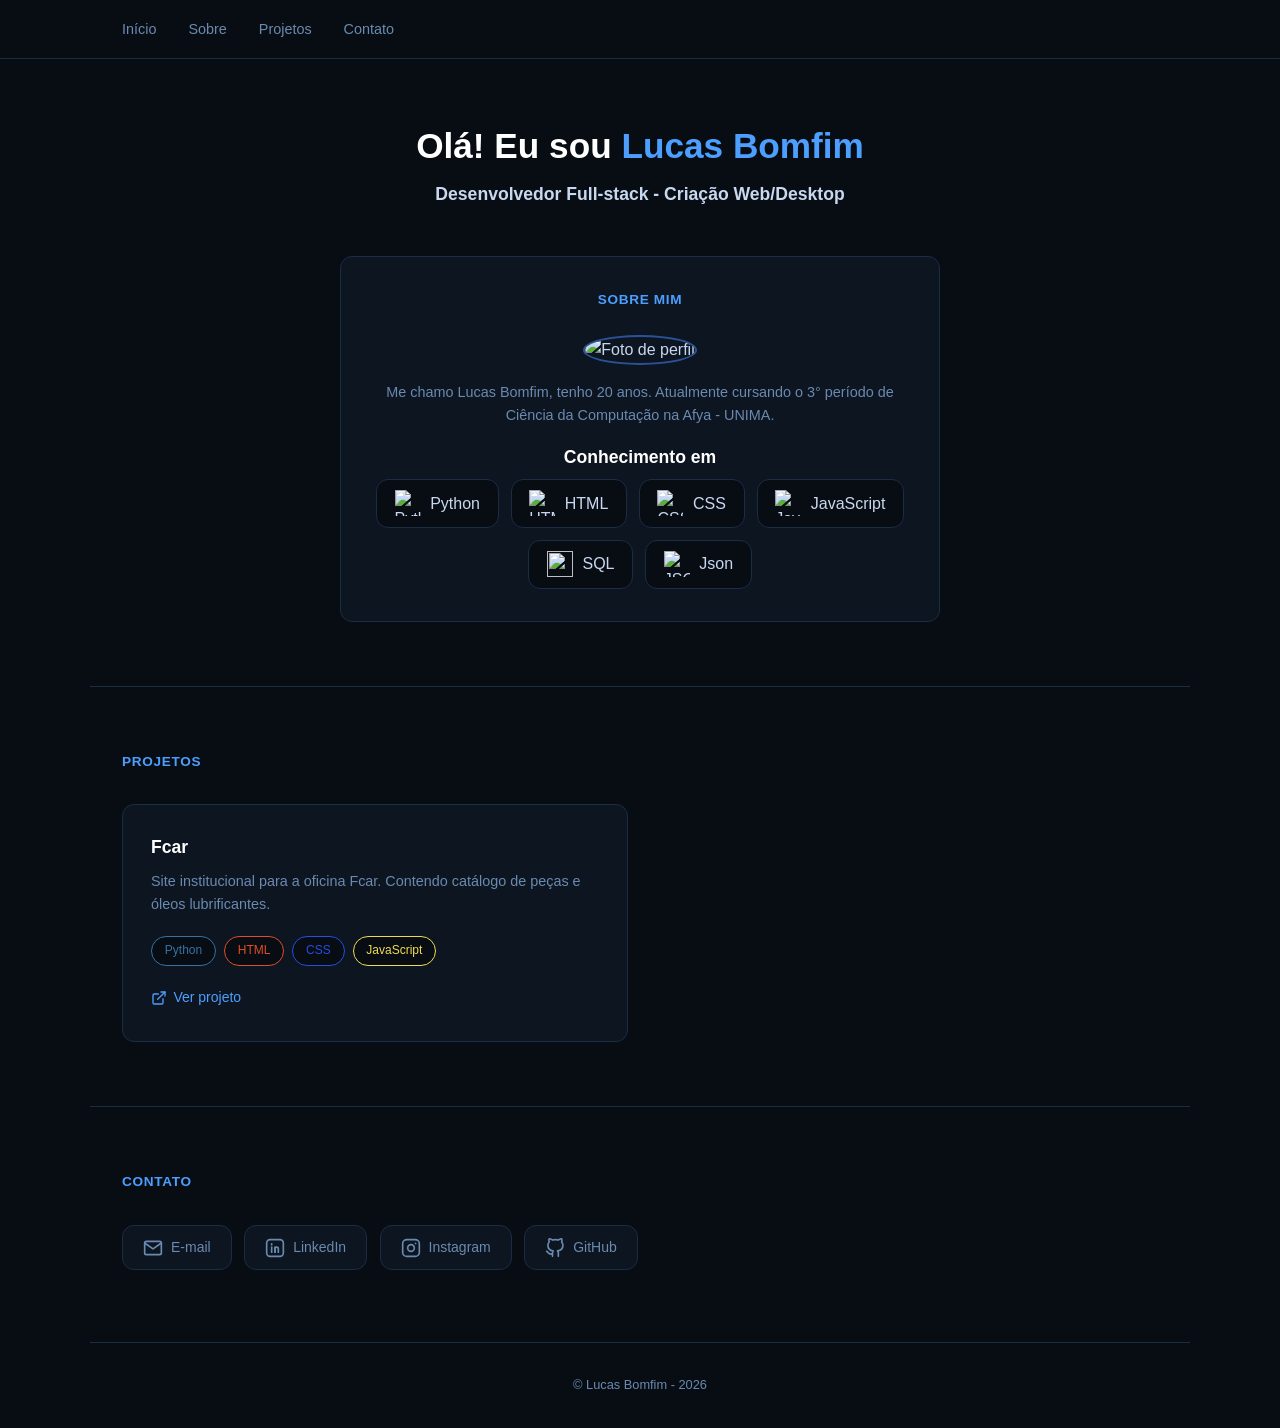
==== index.html @ 6d568c11 "adiciona título para seção de conhecimentos e atualiza classes de linguagens com estilos corresponde" ====
<!DOCTYPE html>
<html lang="pt-BR">
<head>
    <meta charset="UTF-8">
    <meta name="viewport" content="width=device-width, initial-scale=1.0">
    <meta name="description" content="Portfólio de Lucas Bomfim, desenvolvedor Full-stack.">
    <title>Lucas Bomfim | dev</title>
    <link rel="icon" href="img/icon.png">
    <link rel="stylesheet" href="style.css">
</head>
<body>

    <header>
        <nav>
            <ul>
                <li><a href="#">Início</a></li>
                <li><a href="#sobre">Sobre</a></li>
                <li><a href="#projetos">Projetos</a></li>
                <li><a href="#contato">Contato</a></li>
            </ul>
        </nav>
    </header>

    <main>

        <!-- div auxiliar para colocar hero e sobre lado a lado -->
        <div class="hero-sobre-wrapper">

            <section id="hero">
                <h1>Olá! Eu sou <span class="destaque">Lucas Bomfim</span></h1>
                <h2>Desenvolvedor Full-stack - Criação Web/Desktop</h2>
            </section>

            <section id="sobre" class="container">
                <h3>Sobre mim</h3>

                <img src="https://avatars.githubusercontent.com/u/122469738?v=4" alt="Foto de perfil" id="foto-perfil">
                <p>
                    Me chamo Lucas Bomfim, tenho 20 anos.
                    Atualmente cursando o 3° período de Ciência da Computação na Afya - UNIMA.
                </p>

                <h4>Conhecimento em</h4>

                <div class="conhecimento">
                    <div class="linguagem" id="python">
                        <img src="https://cdn.jsdelivr.net/gh/devicons/devicon/icons/python/python-original.svg" alt="Python">
                        Python
                    </div>
                    <div class="linguagem" id="html">
                        <img src="https://cdn.jsdelivr.net/gh/devicons/devicon/icons/html5/html5-original.svg" alt="HTML">
                        HTML
                    </div>
                    <div class="linguagem" id="css">
                        <img src="https://cdn.jsdelivr.net/gh/devicons/devicon/icons/css3/css3-original.svg" alt="CSS">
                        CSS
                    </div>
                    <div class="linguagem" id="js">
                        <img src="https://cdn.jsdelivr.net/gh/devicons/devicon/icons/javascript/javascript-original.svg" alt="JavaScript">
                        JavaScript
                    </div>
                    <div class="linguagem" id="sql">  
                        <img src="https://cdn.jsdelivr.net/gh/devicons/devicon@latest/icons/azuresqldatabase/azuresqldatabase-original.svg" />
                        SQL
                    </div>
                    <div class="linguagem" id="json">
                        <img src="https://cdn-icons-png.flaticon.com/512/136/136525.png" alt="JSON">
                        Json
                    </div>
                </div>
            </section>

        </div>

        <section id="projetos" class="container">
            <h3>Projetos</h3>

            <ul id="lista-projetos">
                <li>
                    <h4>Fcar</h4>
                    <p>
                        Site institucional para a oficina Fcar. Contendo catálogo de peças
                        e óleos lubrificantes.
                    </p>

                    <div class="stack">
                        <span class="span-python">Python</span>
                        <span class="span-html">HTML</span>
                        <span class="span-css">CSS</span>
                        <span class="span-javascript">JavaScript</span>
                    </div>

                    <a href="https://fcar-2qtg.onrender.com/" target="_blank" rel="noopener noreferrer">
                        <svg xmlns="http://www.w3.org/2000/svg" width="16" height="16" viewBox="0 0 24 24" fill="none" stroke="currentColor" stroke-width="2" stroke-linecap="round" stroke-linejoin="round">
                            <path d="M18 13v6a2 2 0 0 1-2 2H5a2 2 0 0 1-2-2V8a2 2 0 0 1 2-2h6"/>
                            <polyline points="15 3 21 3 21 9"/>
                            <line x1="10" y1="14" x2="21" y2="3"/>
                        </svg>
                        Ver projeto
                    </a>
                </li>
            </ul>
        </section>

        <section id="contato" class="container">
            <h3>Contato</h3>

            <a href="mailto:lucasbomfim2801@gmail.com" target="_blank" rel="noopener noreferrer" class="btn-contato">
                <svg xmlns="http://www.w3.org/2000/svg" width="20" height="20" viewBox="0 0 24 24" fill="none" stroke="currentColor" stroke-width="2" stroke-linecap="round" stroke-linejoin="round">
                    <path d="M4 4h16c1.1 0 2 .9 2 2v12c0 1.1-.9 2-2 2H4c-1.1 0-2-.9-2-2V6c0-1.1.9-2 2-2z"/>
                    <polyline points="22,6 12,13 2,6"/>
                </svg>
                E-mail
            </a>

            <a href="https://www.linkedin.com/in/lucas-bomfim-42358a309/" target="_blank" rel="noopener noreferrer" class="btn-contato">
                <svg xmlns="http://www.w3.org/2000/svg" width="20" height="20" viewBox="0 0 24 24" fill="none" stroke="currentColor" stroke-width="2" stroke-linecap="round" stroke-linejoin="round">
                    <rect x="2" y="2" width="20" height="20" rx="4"/>
                    <line x1="8" y1="11" x2="8" y2="17"/>
                    <line x1="8" y1="7" x2="8" y2="8"/>
                    <path d="M12 17v-4c0-1.1.9-2 2-2s2 .9 2 2v4"/>
                    <line x1="12" y1="11" x2="12" y2="17"/>
                </svg>
                LinkedIn
            </a>

            <a href="https://www.instagram.com/luk.bomfim" target="_blank" rel="noopener noreferrer" class="btn-contato">
                <svg xmlns="http://www.w3.org/2000/svg" width="20" height="20" viewBox="0 0 24 24" fill="none" stroke="currentColor" stroke-width="2" stroke-linecap="round" stroke-linejoin="round">
                    <rect x="2" y="2" width="20" height="20" rx="5" ry="5"/>
                    <circle cx="12" cy="12" r="4"/>
                    <circle cx="17.5" cy="6.5" r="1" fill="currentColor" stroke="none"/>
                </svg>
                Instagram
            </a>

            <a href="https://github.com/LukBomfim" target="_blank" rel="noopener noreferrer" class="btn-contato">
                <svg xmlns="http://www.w3.org/2000/svg" width="20" height="20" viewBox="0 0 24 24" fill="none" stroke="currentColor" stroke-width="2" stroke-linecap="round" stroke-linejoin="round">
                    <path d="M9 19c-5 1.5-5-2.5-7-3m14 6v-3.87a3.37 3.37 0 0 0-.94-2.61c3.14-.35 6.44-1.54 6.44-7A5.44 5.44 0 0 0 20 4.77 5.07 5.07 0 0 0 19.91 1S18.73.65 16 2.48a13.38 13.38 0 0 0-7 0C6.27.65 5.09 1 5.09 1A5.07 5.07 0 0 0 5 4.77a5.44 5.44 0 0 0-1.5 3.78c0 5.42 3.3 6.61 6.44 7A3.37 3.37 0 0 0 9 18.13V22"/>
                </svg>
                GitHub
            </a>
        </section>

    </main>

    <footer>
        &copy; Lucas Bomfim - 2026
    </footer>

</body>
</html>
---- style.css ----
/* =============================================
   VARIÁVEIS
   ============================================= */
:root {
    --cor-fundo: #080d14;
    --cor-fundo-secao: #0d1520;
    --cor-borda: #1a2d45;
    --cor-borda-hover: #2a5298;
    --cor-texto: #c8d8f0;
    --cor-texto-fraco: #6a8ab0;
    --cor-destaque: #4d9fff;
    --cor-destaque-hover: #2a80e8;
    --fonte: 'Segoe UI', sans-serif;
    --raio: 12px;
}

/* =============================================
   RESET E BASE
   ============================================= */
* {
    margin: 0;
    padding: 0;
    box-sizing: border-box;
}

html {
    scroll-behavior: smooth;
}

body {
    background-color: var(--cor-fundo);
    color: var(--cor-texto);
    font-family: var(--fonte);
    font-size: 16px;
    line-height: 1.6;
}

/* =============================================
   NAVEGAÇÃO
   ============================================= */
header {
    position: sticky;
    top: 0;
    z-index: 100;
    background-color: var(--cor-fundo);
    border-bottom: 1px solid var(--cor-borda);
}

nav {
    max-width: 1100px;
    margin: 0 auto;
    padding: 1rem 2rem;
    display: flex;
    justify-content: space-between;
    align-items: center;
}

.logo {
    color: var(--cor-destaque);
    text-decoration: none;
    font-weight: 600;
}

nav ul {
    list-style: none;
    display: flex;
    gap: 2rem;
}

nav a {
    color: var(--cor-texto-fraco);
    text-decoration: none;
    font-size: 0.9rem;
    transition: color 0.2s;
}

nav a:hover {
    color: var(--cor-destaque);
}

/* =============================================
   HERO + SOBRE (lado a lado)
   ============================================= */
.hero-sobre-wrapper {
    max-width: 1100px;
    margin: 0 auto;
    padding: 4rem 2rem;
    display: flex;
    flex-direction: column;
    align-items: center;
    gap: 3rem;
    border-bottom: 1px solid var(--cor-borda);
}

#hero {
    width: 100%;
    text-align: center;
}

#hero h1 {
    font-size: 2.2rem;
    font-weight: 700;
    color: #fff;
    line-height: 1.3;
    margin-bottom: 0.75rem;
}

.destaque {
    color: var(--cor-destaque);
}

#hero h2 {
    font-size: 1.1rem;
    color: var(--cor-texto);
}

/* =============================================
   SOBRE (container)
   ============================================= */
#sobre {
    width: 100%;
    max-width: 600px;
    flex: 1;
    background-color: var(--cor-fundo-secao);
    border: 1px solid var(--cor-borda);
    border-radius: var(--raio);
    padding: 2rem;
    text-align: center;
}

#sobre h3 {
    color: var(--cor-destaque);
    font-size: 0.85rem;
    text-transform: uppercase;
    letter-spacing: 0.05em;
    margin-bottom: 1.5rem;
}

#foto-perfil {
    width: 150px;
    height: 150px;
    border-radius: 50%;
    object-fit: cover;
    border: 2px solid var(--cor-borda-hover);
    margin-bottom: 1rem;
}

#sobre p {
    color: var(--cor-texto-fraco);
    font-size: 0.9rem;
    margin-bottom: 1rem;
}

/* Linguagens */
.conhecimento {
    display: flex;
    flex-wrap: wrap;
    justify-content: center;
    gap: 0.75rem;
    margin-top: 0.5rem;
}

.linguagem {
    display: flex;
    align-items: center;
    gap: 0.6rem;
    padding: 0.65rem 1.1rem;
    border: 1px solid var(--cor-borda);
    border-radius: var(--raio);
    font-size: 1rem;
    font-weight: 500;
    color: var(--cor-texto);
    background-color: var(--cor-fundo);
    transition: border-color 0.2s, background-color 0.2s;
    cursor: default;
}

.linguagem:hover {
    border-color: var(--cor-destaque);
    background-color: #0d1a2e;
}

.linguagem img,
.linguagem svg {
    width: 26px;
    height: 26px;
}

/* =============================================
   CONTAINER (projetos e contato)
   ============================================= */
.container {
    max-width: 1100px;
    margin: 0 auto;
    padding: 4rem 2rem;
    border-bottom: 1px solid var(--cor-borda);
}

.container h3 {
    font-size: 0.85rem;
    color: var(--cor-destaque);
    text-transform: uppercase;
    letter-spacing: 0.05em;
    margin-bottom: 2rem;
}

/* =============================================
   PROJETOS
   ============================================= */
#lista-projetos {
    list-style: none;
    display: grid;
    grid-template-columns: 1fr 1fr; /* 2 colunas */
    gap: 1.5rem;
}

#lista-projetos li {
    padding: 1.75rem;
    border: 1px solid var(--cor-borda);
    border-radius: var(--raio);
    background-color: var(--cor-fundo-secao);
    transition: border-color 0.2s;
}

#lista-projetos li:hover {
    border-color: var(--cor-borda-hover);
}

h4 {
    font-size: 1.1rem;
    color: #fff;
    margin-bottom: 0.5rem;
}

#lista-projetos p {
    color: var(--cor-texto-fraco);
    font-size: 0.9rem;
    margin-bottom: 1.25rem;
}

.stack {
    display: flex;
    flex-wrap: wrap;
    gap: 0.5rem;
    margin-bottom: 1.25rem;
}

.stack span {
    font-size: 0.75rem;
    padding: 0.3rem 0.8rem;
    border-radius: 999px;
    
    background-color: var(--cor-fundo);
}

.span-python {
    border: 1px solid;
    color: #3572A5;
}
.span-html {
    border: 1px solid;
    color: #e34c26;
}
.span-css {
    border: 1px solid;
    color: #264de4;
}
.span-javascript {
    border: 1px solid;
    color: #f0db4f;
}
.span-java {
    border: 1px solid;
    color: #b07219;
}


#lista-projetos a {
    display: inline-flex;
    align-items: center;
    gap: 0.4rem;
    color: var(--cor-destaque);
    text-decoration: none;
    font-size: 0.875rem;
    transition: color 0.2s;
}

#lista-projetos a:hover {
    color: var(--cor-destaque-hover);
}

/* =============================================
   CONTATO
   ============================================= */
.btn-contato {
    display: inline-flex;
    align-items: center;
    gap: 0.5rem;
    padding: 0.65rem 1.25rem;
    margin: 0 0.5rem 0.5rem 0; /* espaço entre os botões sem precisar de div */
    border: 1px solid var(--cor-borda);
    border-radius: var(--raio);
    color: var(--cor-texto-fraco);
    text-decoration: none;
    font-size: 0.875rem;
    background-color: var(--cor-fundo-secao);
    transition: border-color 0.2s, color 0.2s;
}

.btn-contato:hover {
    border-color: var(--cor-destaque);
    color: var(--cor-destaque);
}

/* =============================================
   RODAPÉ
   ============================================= */
footer {
    text-align: center;
    padding: 2rem;
    color: var(--cor-texto-fraco);
    font-size: 0.8rem;
}

/* =============================================
   RESPONSIVO
   ============================================= */
@media (max-width: 700px) {
    #hero h1 {
        font-size: 1.7rem;
    }

    #lista-projetos {
        grid-template-columns: 1fr;
    }
}
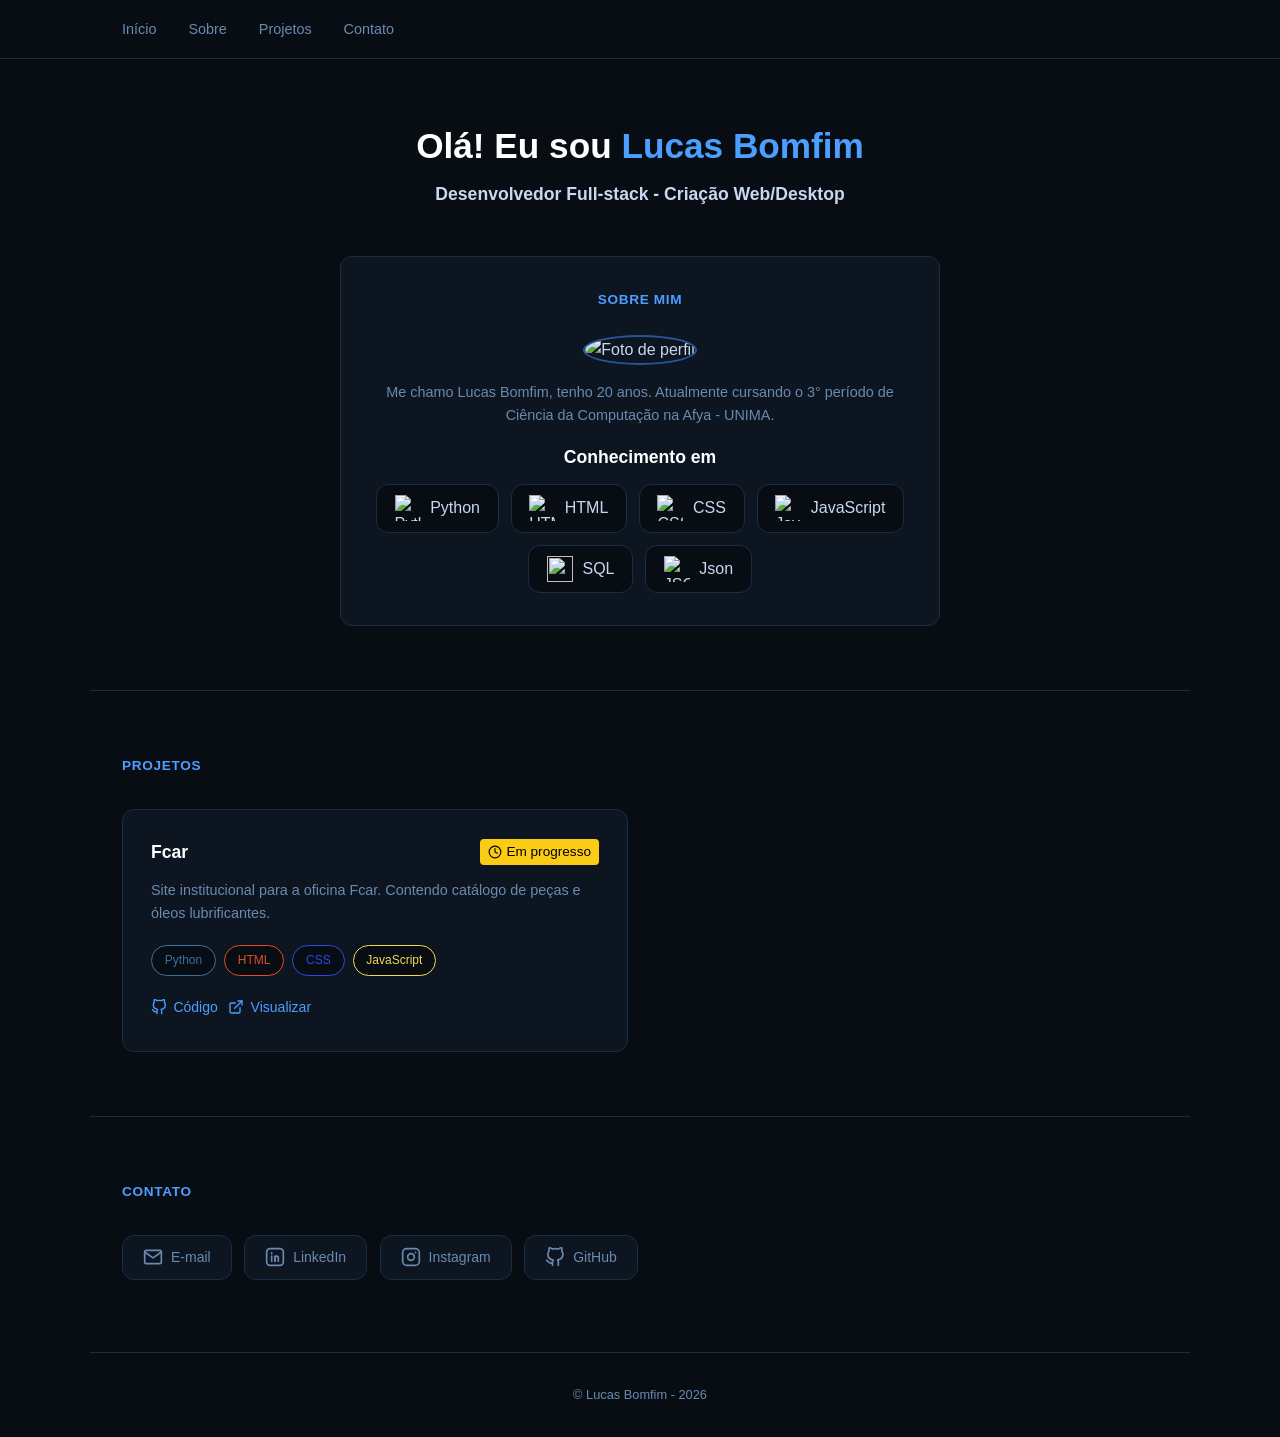
==== commit f5993be2: "atualiza estrutura e comentários no HTML e CSS; adiciona estilos para progresso de projetos" ====
--- a/index.html
+++ b/index.html
@@ -11,6 +11,7 @@
 <body>
 
     <header>
+        <!-- LINKS DE NAVEGAÇÃO -->
         <nav>
             <ul>
                 <li><a href="#">Início</a></li>
@@ -23,15 +24,16 @@
 
     <main>
 
-        <!-- div auxiliar para colocar hero e sobre lado a lado -->
         <div class="hero-sobre-wrapper">
 
+            <!-- ÁREA DAS BOAS VINDAS -->
             <section id="hero">
                 <h1>Olá! Eu sou <span class="destaque">Lucas Bomfim</span></h1>
                 <h2>Desenvolvedor Full-stack - Criação Web/Desktop</h2>
             </section>
 
             <section id="sobre" class="container">
+                <!-- PERFIL -->
                 <h3>Sobre mim</h3>
 
                 <img src="https://avatars.githubusercontent.com/u/122469738?v=4" alt="Foto de perfil" id="foto-perfil">
@@ -42,6 +44,7 @@
 
                 <h4>Conhecimento em</h4>
 
+                <!-- STACKS QUE TENHO CONHECIMENTO -->
                 <div class="conhecimento">
                     <div class="linguagem" id="python">
                         <img src="https://cdn.jsdelivr.net/gh/devicons/devicon/icons/python/python-original.svg" alt="Python">
@@ -72,12 +75,25 @@
 
         </div>
 
+        <!-- ÁREA DOS PROJETOS -->
         <section id="projetos" class="container">
             <h3>Projetos</h3>
 
             <ul id="lista-projetos">
+                <!-- EXEMPLO DE PROJETO -->
                 <li>
-                    <h4>Fcar</h4>
+                    <div class="projeto-header">
+                        <h4>Fcar</h4>
+
+                        <span class="progresso wip">
+                            <svg xmlns="http://www.w3.org/2000/svg" width="14" height="14" viewBox="0 0 24 24" fill="none" stroke="currentColor" stroke-width="2" stroke-linecap="round" stroke-linejoin="round">
+                                <circle cx="12" cy="12" r="10"/>
+                                <polyline points="12 6 12 12 16 14"/>
+                            </svg>
+                            Em progresso
+                        </span>
+                    </div>
+
                     <p>
                         Site institucional para a oficina Fcar. Contendo catálogo de peças
                         e óleos lubrificantes.
@@ -90,18 +106,29 @@
                         <span class="span-javascript">JavaScript</span>
                     </div>
 
-                    <a href="https://fcar-2qtg.onrender.com/" target="_blank" rel="noopener noreferrer">
-                        <svg xmlns="http://www.w3.org/2000/svg" width="16" height="16" viewBox="0 0 24 24" fill="none" stroke="currentColor" stroke-width="2" stroke-linecap="round" stroke-linejoin="round">
-                            <path d="M18 13v6a2 2 0 0 1-2 2H5a2 2 0 0 1-2-2V8a2 2 0 0 1 2-2h6"/>
-                            <polyline points="15 3 21 3 21 9"/>
-                            <line x1="10" y1="14" x2="21" y2="3"/>
-                        </svg>
-                        Ver projeto
-                    </a>
+                    <div class="projeto-link">
+                        <a href="https://github.com/LukBomfim/Fcar" target="_blank" >
+                            <svg xmlns="http://www.w3.org/2000/svg" width="16" height="16" viewBox="0 0 24 24" fill="none" stroke="currentColor" stroke-width="2" stroke-linecap="round" stroke-linejoin="round">
+                            <path d="M9 19c-5 1.5-5-2.5-7-3m14 6v-3.87a3.37 3.37 0 0 0-.94-2.61c3.14-.35 6.44-1.54 6.44-7A5.44 5.44 0 0 0 20 4.77 5.07 5.07 0 0 0 19.91 1S18.73.65 16 2.48a13.38 13.38 0 0 0-7 0C6.27.65 5.09 1 5.09 1A5.07 5.07 0 0 0 5 4.77a5.44 5.44 0 0 0-1.5 3.78c0 5.42 3.3 6.61 6.44 7A3.37 3.37 0 0 0 9 18.13V22"/>
+                            </svg>
+                            Código
+                        </a>
+
+                        <a href="https://fcar-2qtg.onrender.com/" target="_blank">
+                            <svg xmlns="http://www.w3.org/2000/svg" width="16" height="16" viewBox="0 0 24 24" fill="none" stroke="currentColor" stroke-width="2" stroke-linecap="round" stroke-linejoin="round">
+                                <path d="M18 13v6a2 2 0 0 1-2 2H5a2 2 0 0 1-2-2V8a2 2 0 0 1 2-2h6"/>
+                                <polyline points="15 3 21 3 21 9"/>
+                                <line x1="10" y1="14" x2="21" y2="3"/>
+                            </svg>
+                            Visualizar
+                        </a>
+                    </div>
                 </li>
+                
             </ul>
         </section>
 
+        <!-- ÁREA DOS CONTATOS -->
         <section id="contato" class="container">
             <h3>Contato</h3>
 
--- a/style.css
+++ b/style.css
@@ -1,6 +1,4 @@
-/* =============================================
-   VARIÁVEIS
-   ============================================= */
+/* VARIÁVEIS */
 :root {
     --cor-fundo: #080d14;
     --cor-fundo-secao: #0d1520;
@@ -14,9 +12,7 @@
     --raio: 12px;
 }
 
-/* =============================================
-   RESET E BASE
-   ============================================= */
+/* RESET E BASE */
 * {
     margin: 0;
     padding: 0;
@@ -35,9 +31,7 @@
     line-height: 1.6;
 }
 
-/* =============================================
-   NAVEGAÇÃO
-   ============================================= */
+/* NAVEGAÇÃO */
 header {
     position: sticky;
     top: 0;
@@ -78,9 +72,7 @@
     color: var(--cor-destaque);
 }
 
-/* =============================================
-   HERO + SOBRE (lado a lado)
-   ============================================= */
+/* HERO + SOBRE */
 .hero-sobre-wrapper {
     max-width: 1100px;
     margin: 0 auto;
@@ -114,9 +106,7 @@
     color: var(--cor-texto);
 }
 
-/* =============================================
-   SOBRE (container)
-   ============================================= */
+/* SOBRE */
 #sobre {
     width: 100%;
     max-width: 600px;
@@ -151,7 +141,7 @@
     margin-bottom: 1rem;
 }
 
-/* Linguagens */
+/* LINGUAGENS */
 .conhecimento {
     display: flex;
     flex-wrap: wrap;
@@ -186,9 +176,7 @@
     height: 26px;
 }
 
-/* =============================================
-   CONTAINER (projetos e contato)
-   ============================================= */
+/* CONTAINER */
 .container {
     max-width: 1100px;
     margin: 0 auto;
@@ -204,9 +192,7 @@
     margin-bottom: 2rem;
 }
 
-/* =============================================
-   PROJETOS
-   ============================================= */
+/* PROJETOS */
 #lista-projetos {
     list-style: none;
     display: grid;
@@ -226,10 +212,37 @@
     border-color: var(--cor-borda-hover);
 }
 
+.projeto-header {
+    display: flex;
+    justify-content: space-between;
+    align-items: center;
+}
+
 h4 {
     font-size: 1.1rem;
     color: #fff;
-    margin-bottom: 0.5rem;
+    margin-bottom: 0.8rem;
+}
+
+/* PROGRESSO DO PROJETO */
+.progresso {
+    display: inline-flex;
+    align-items: center;
+    gap: 4px;
+    border-radius: 4px;
+    padding: 2px 8px;
+    font-size: 0.85rem;
+    margin-bottom: 0.8rem;
+}
+    /* EM PROGRESSO */
+.wip {
+    background-color: #facc15;
+    color: black;
+}
+    /* CONCLUIDO */
+.concluido {
+    background-color: #10b981;
+    color: white;
 }
 
 #lista-projetos p {
@@ -289,9 +302,11 @@
     color: var(--cor-destaque-hover);
 }
 
-/* =============================================
-   CONTATO
-   ============================================= */
+.projeto-link a{
+    margin-right: 6px;
+}
+
+/* CONTATO */
 .btn-contato {
     display: inline-flex;
     align-items: center;
@@ -312,9 +327,7 @@
     color: var(--cor-destaque);
 }
 
-/* =============================================
-   RODAPÉ
-   ============================================= */
+/* RODAPÉ */
 footer {
     text-align: center;
     padding: 2rem;
@@ -322,9 +335,7 @@
     font-size: 0.8rem;
 }
 
-/* =============================================
-   RESPONSIVO
-   ============================================= */
+/* RESPONSIVO */
 @media (max-width: 700px) {
     #hero h1 {
         font-size: 1.7rem;
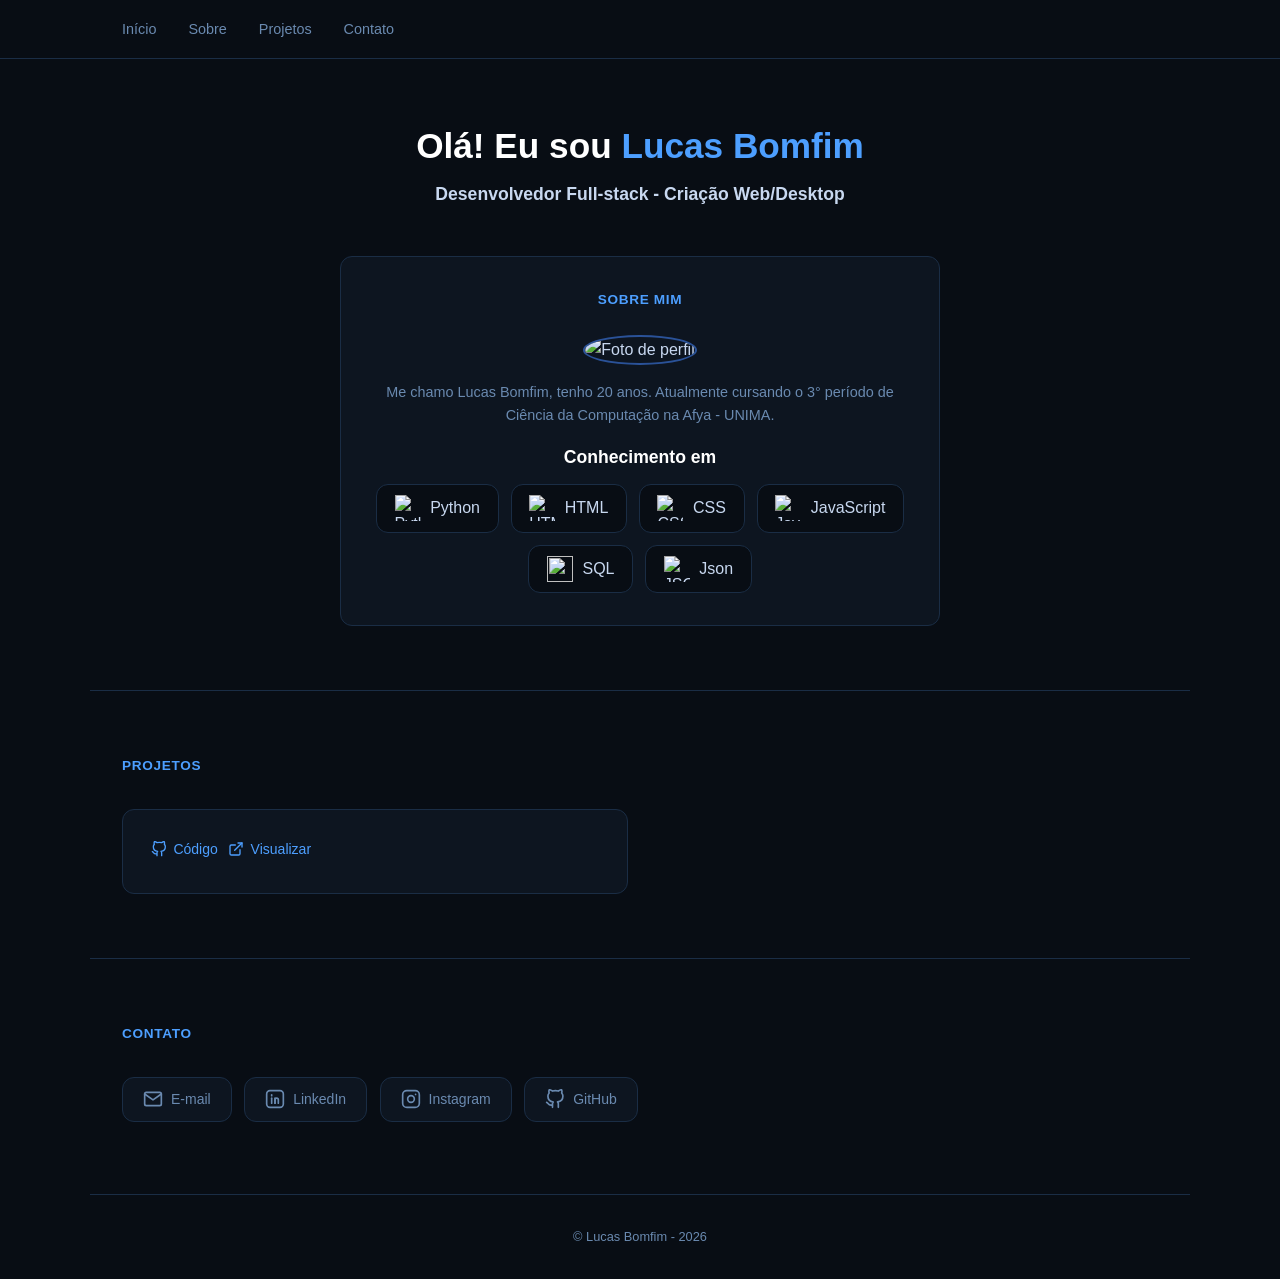
==== commit 59a8ca35: "remove projeto Fcar do portfólio; adiciona lógica para exibir repositórios do GitHub e atualiza esti" ====
--- a/index.html
+++ b/index.html
@@ -82,30 +82,6 @@
             <ul id="lista-projetos">
                 <!-- EXEMPLO DE PROJETO -->
                 <li>
-                    <div class="projeto-header">
-                        <h4>Fcar</h4>
-
-                        <span class="progresso wip">
-                            <svg xmlns="http://www.w3.org/2000/svg" width="14" height="14" viewBox="0 0 24 24" fill="none" stroke="currentColor" stroke-width="2" stroke-linecap="round" stroke-linejoin="round">
-                                <circle cx="12" cy="12" r="10"/>
-                                <polyline points="12 6 12 12 16 14"/>
-                            </svg>
-                            Em progresso
-                        </span>
-                    </div>
-
-                    <p>
-                        Site institucional para a oficina Fcar. Contendo catálogo de peças
-                        e óleos lubrificantes.
-                    </p>
-
-                    <div class="stack">
-                        <span class="span-python">Python</span>
-                        <span class="span-html">HTML</span>
-                        <span class="span-css">CSS</span>
-                        <span class="span-javascript">JavaScript</span>
-                    </div>
-
                     <div class="projeto-link">
                         <a href="https://github.com/LukBomfim/Fcar" target="_blank" >
                             <svg xmlns="http://www.w3.org/2000/svg" width="16" height="16" viewBox="0 0 24 24" fill="none" stroke="currentColor" stroke-width="2" stroke-linecap="round" stroke-linejoin="round">
@@ -174,5 +150,6 @@
         &copy; Lucas Bomfim - 2026
     </footer>
 
+<script src="script.js"></script>
 </body>
 </html>
--- a/style.css
+++ b/style.css
@@ -262,13 +262,12 @@
     font-size: 0.75rem;
     padding: 0.3rem 0.8rem;
     border-radius: 999px;
-    
     background-color: var(--cor-fundo);
 }
 
 .span-python {
     border: 1px solid;
-    color: #3572A5;
+    color: #3572a5;
 }
 .span-html {
     border: 1px solid;
@@ -276,11 +275,11 @@
 }
 .span-css {
     border: 1px solid;
-    color: #264de4;
+    color: #663399;
 }
 .span-javascript {
     border: 1px solid;
-    color: #f0db4f;
+    color: #f1e05a;
 }
 .span-java {
     border: 1px solid;
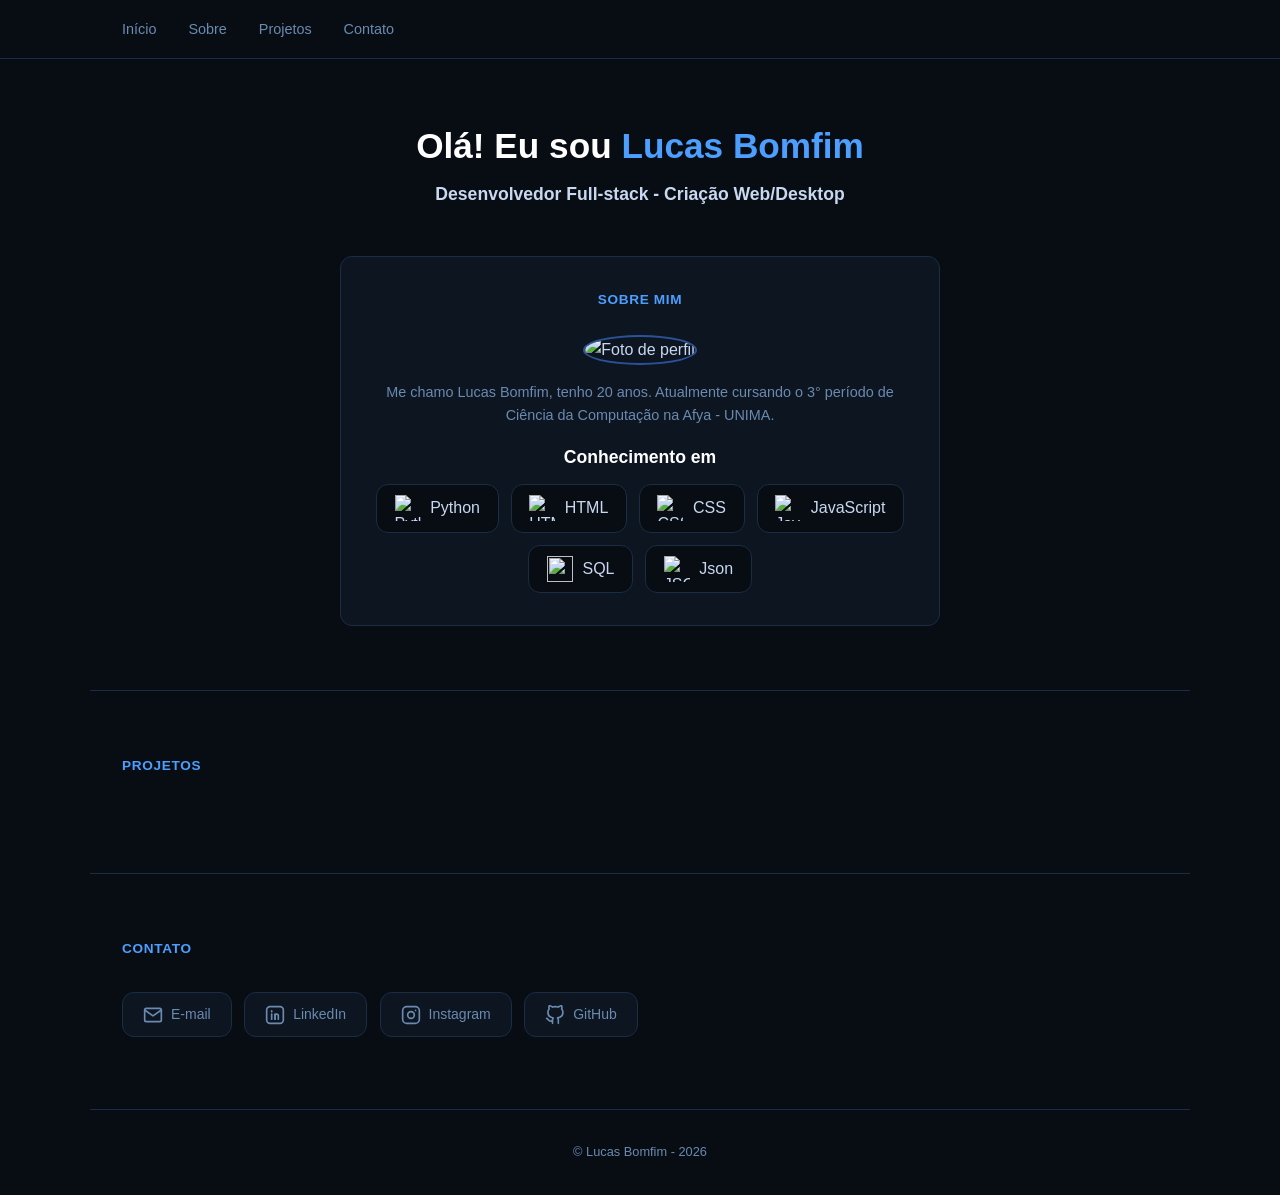
==== commit 79f4ae1c: "atualiza lógica para aparecer os links dos projetos" ====
--- a/index.html
+++ b/index.html
@@ -80,27 +80,6 @@
             <h3>Projetos</h3>
 
             <ul id="lista-projetos">
-                <!-- EXEMPLO DE PROJETO -->
-                <li>
-                    <div class="projeto-link">
-                        <a href="https://github.com/LukBomfim/Fcar" target="_blank" >
-                            <svg xmlns="http://www.w3.org/2000/svg" width="16" height="16" viewBox="0 0 24 24" fill="none" stroke="currentColor" stroke-width="2" stroke-linecap="round" stroke-linejoin="round">
-                            <path d="M9 19c-5 1.5-5-2.5-7-3m14 6v-3.87a3.37 3.37 0 0 0-.94-2.61c3.14-.35 6.44-1.54 6.44-7A5.44 5.44 0 0 0 20 4.77 5.07 5.07 0 0 0 19.91 1S18.73.65 16 2.48a13.38 13.38 0 0 0-7 0C6.27.65 5.09 1 5.09 1A5.07 5.07 0 0 0 5 4.77a5.44 5.44 0 0 0-1.5 3.78c0 5.42 3.3 6.61 6.44 7A3.37 3.37 0 0 0 9 18.13V22"/>
-                            </svg>
-                            Código
-                        </a>
-
-                        <a href="https://fcar-2qtg.onrender.com/" target="_blank">
-                            <svg xmlns="http://www.w3.org/2000/svg" width="16" height="16" viewBox="0 0 24 24" fill="none" stroke="currentColor" stroke-width="2" stroke-linecap="round" stroke-linejoin="round">
-                                <path d="M18 13v6a2 2 0 0 1-2 2H5a2 2 0 0 1-2-2V8a2 2 0 0 1 2-2h6"/>
-                                <polyline points="15 3 21 3 21 9"/>
-                                <line x1="10" y1="14" x2="21" y2="3"/>
-                            </svg>
-                            Visualizar
-                        </a>
-                    </div>
-                </li>
-                
             </ul>
         </section>
 
@@ -149,7 +128,7 @@
     <footer>
         &copy; Lucas Bomfim - 2026
     </footer>
-
+<script src="config.js"></script>
 <script src="script.js"></script>
 </body>
 </html>
--- a/style.css
+++ b/style.css
@@ -236,11 +236,13 @@
 }
     /* EM PROGRESSO */
 .wip {
+    border-radius: var(--raio);
     background-color: #facc15;
     color: black;
 }
     /* CONCLUIDO */
 .concluido {
+    border-radius: var(--raio);
     background-color: #10b981;
     color: white;
 }
@@ -294,6 +296,7 @@
     color: var(--cor-destaque);
     text-decoration: none;
     font-size: 0.875rem;
+    margin-right: 2rem;
     transition: color 0.2s;
 }
 
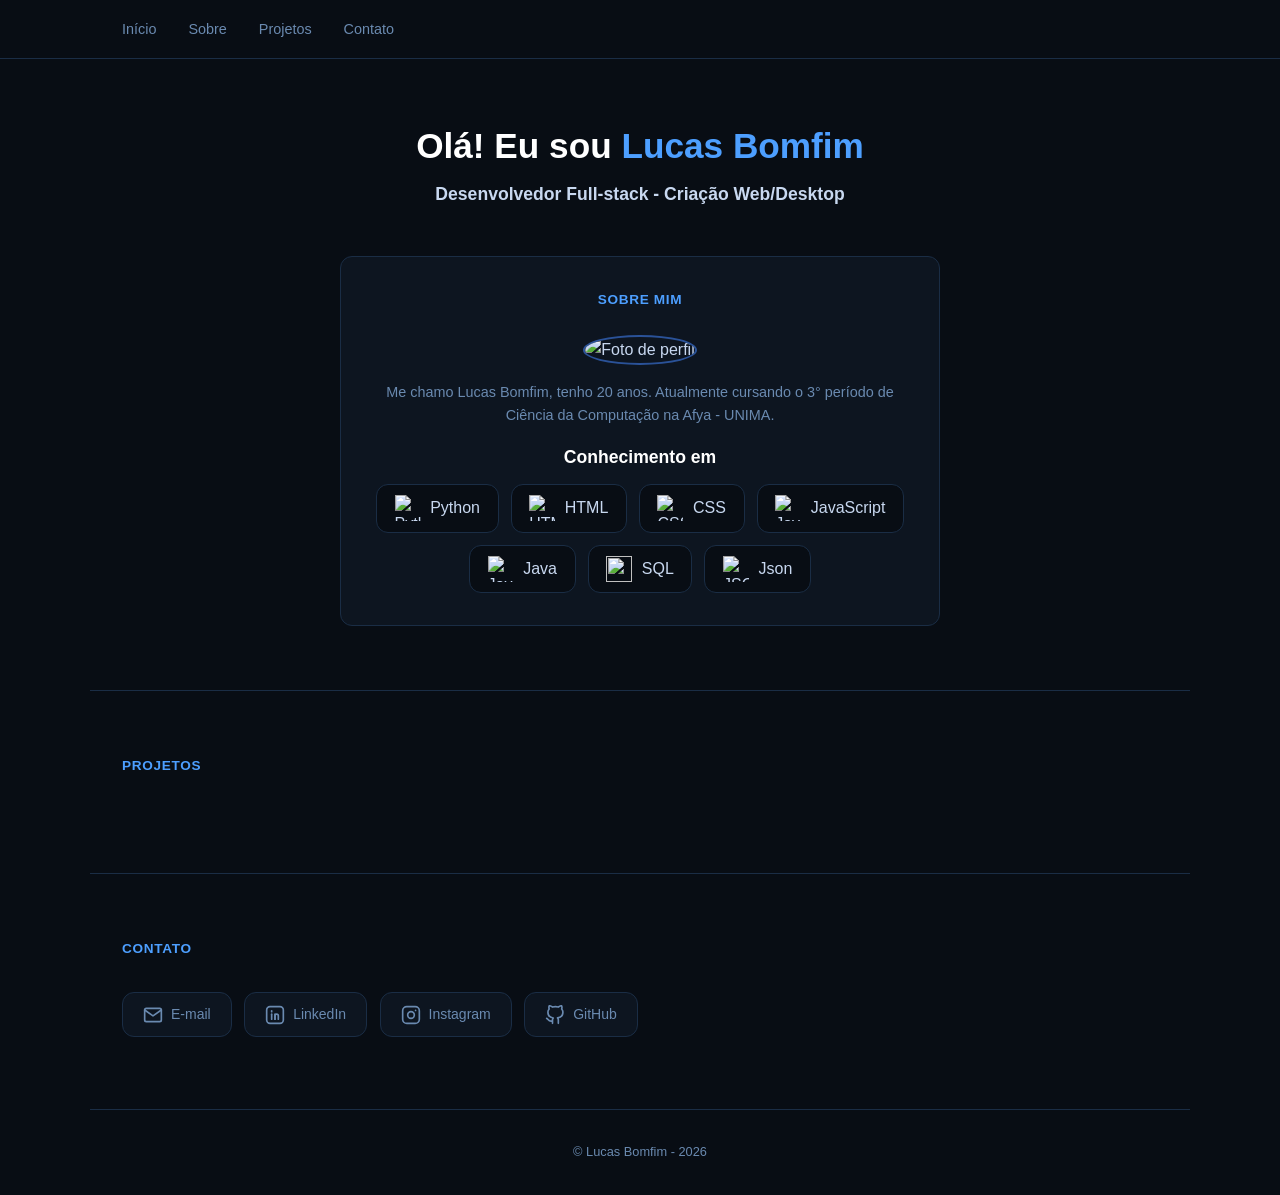
==== commit 18475e2f: "adiciona Java nas linguagens de conhecimento" ====
--- a/index.html
+++ b/index.html
@@ -61,6 +61,10 @@
                     <div class="linguagem" id="js">
                         <img src="https://cdn.jsdelivr.net/gh/devicons/devicon/icons/javascript/javascript-original.svg" alt="JavaScript">
                         JavaScript
+                    </div>
+                    <div class="linguagem" id="java">
+                        <img src="https://cdn.jsdelivr.net/gh/devicons/devicon/icons/java/java-original.svg" alt="Java">
+                        Java
                     </div>
                     <div class="linguagem" id="sql">  
                         <img src="https://cdn.jsdelivr.net/gh/devicons/devicon@latest/icons/azuresqldatabase/azuresqldatabase-original.svg" />
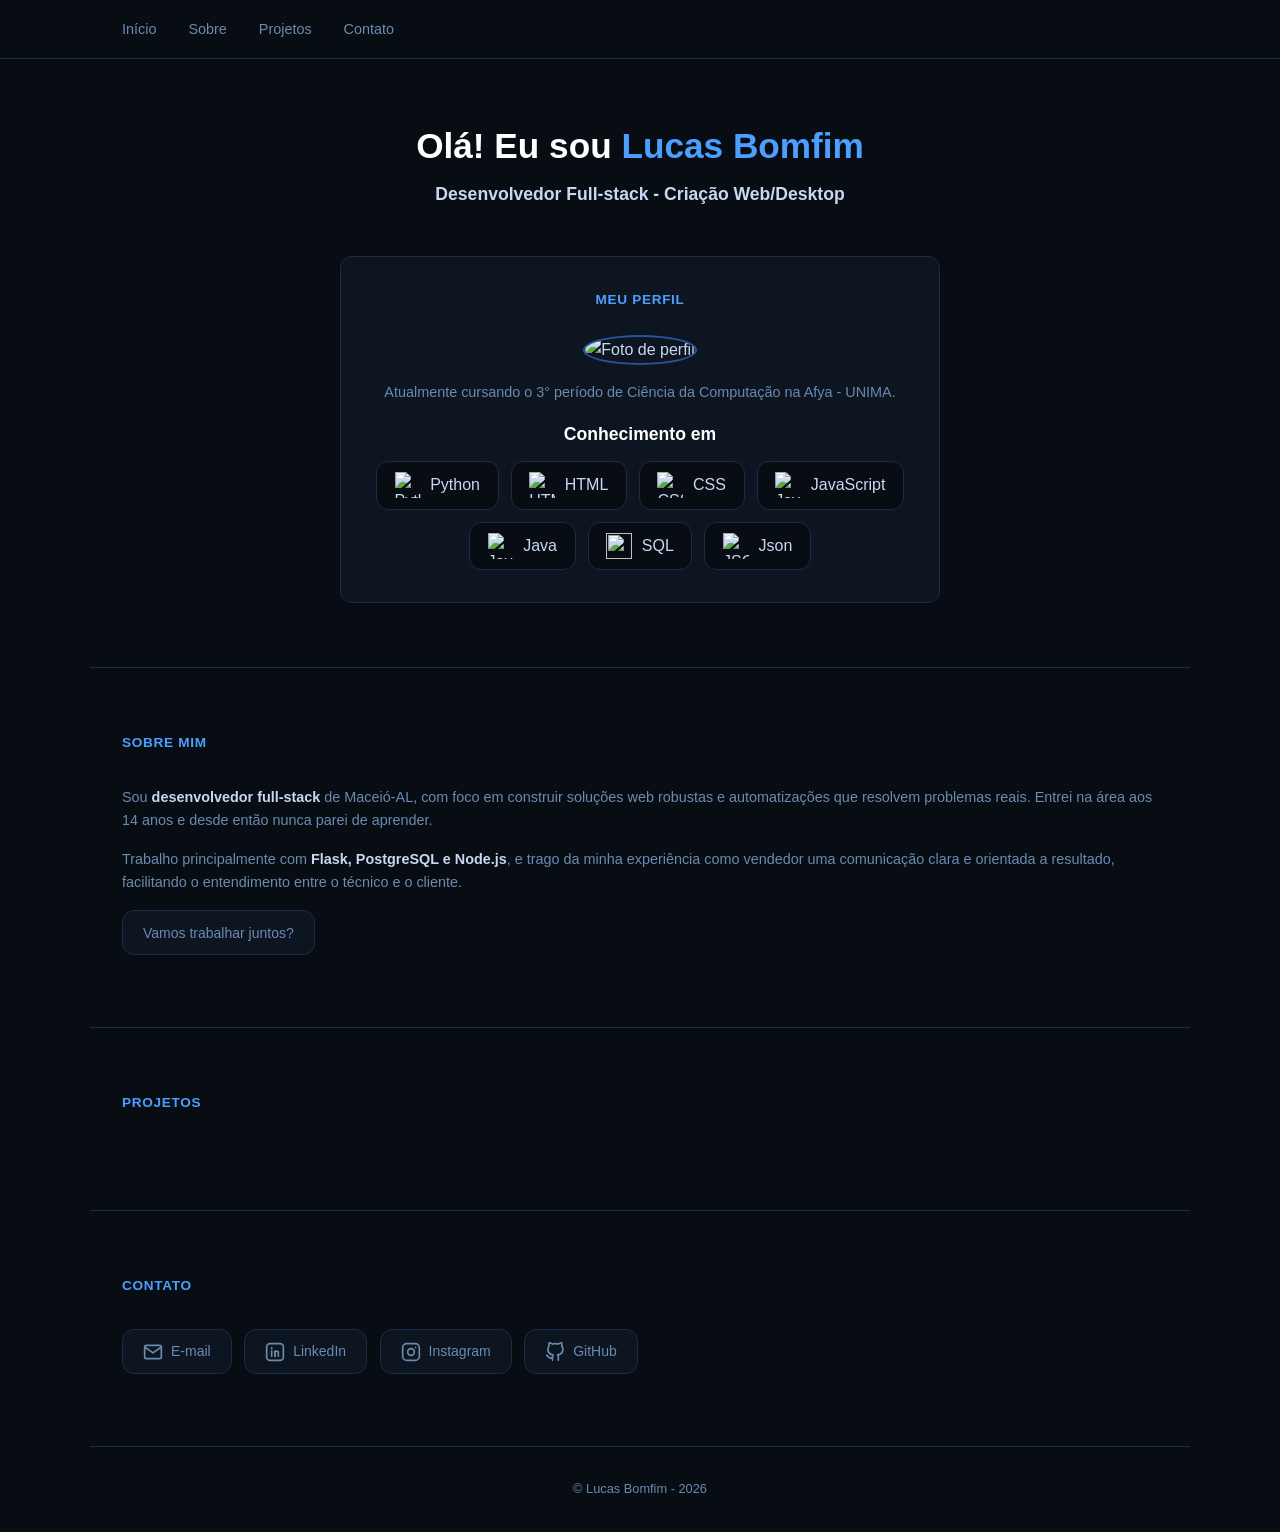
==== commit fb92cea5: "criação da área de descrição sobre mim" ====
--- a/index.html
+++ b/index.html
@@ -34,11 +34,10 @@
 
             <section id="sobre" class="container">
                 <!-- PERFIL -->
-                <h3>Sobre mim</h3>
+                <h3>Meu perfil</h3>
 
                 <img src="https://avatars.githubusercontent.com/u/122469738?v=4" alt="Foto de perfil" id="foto-perfil">
                 <p>
-                    Me chamo Lucas Bomfim, tenho 20 anos.
                     Atualmente cursando o 3° período de Ciência da Computação na Afya - UNIMA.
                 </p>
 
@@ -78,6 +77,28 @@
             </section>
 
         </div>
+
+        <section id="descricao" class="container">
+            <h3>
+                Sobre mim
+            </h3>
+            <p>
+                Sou <b>desenvolvedor full-stack</b> de Maceió-AL, 
+                com foco em construir soluções web robustas e automatizações que resolvem problemas reais. 
+                Entrei na área aos 14 anos e desde então nunca parei de aprender.
+            </p>
+
+            <p>
+                Trabalho principalmente com 
+                <b class="destaque-stack">Flask, PostgreSQL e Node.js</b>, 
+                e trago da minha experiência como vendedor uma comunicação clara e orientada a resultado, 
+                facilitando o entendimento entre o técnico e o cliente.
+            </p>
+
+            <a href="#contato" class="btn-contato btn-cta">
+                Vamos trabalhar juntos?
+            </a>
+        </section>
 
         <!-- ÁREA DOS PROJETOS -->
         <section id="projetos" class="container">
@@ -132,7 +153,7 @@
     <footer>
         &copy; Lucas Bomfim - 2026
     </footer>
-<script src="config.js"></script>
+    
 <script src="script.js"></script>
 </body>
 </html>
--- a/style.css
+++ b/style.css
@@ -192,6 +192,25 @@
     margin-bottom: 2rem;
 }
 
+/* DESCRIÇÃO */
+#descricao p {
+    color: var(--cor-texto-fraco);
+    font-size: 0.9rem;
+    margin-bottom: 1rem;
+}
+
+#descricao b {
+    color: var(--cor-texto);
+}
+
+.destaque-stack {
+    color: var(--cor-destaque);
+}
+
+.btn-cta {
+    margin-top: 1rem;
+}
+
 /* PROJETOS */
 #lista-projetos {
     list-style: none;
